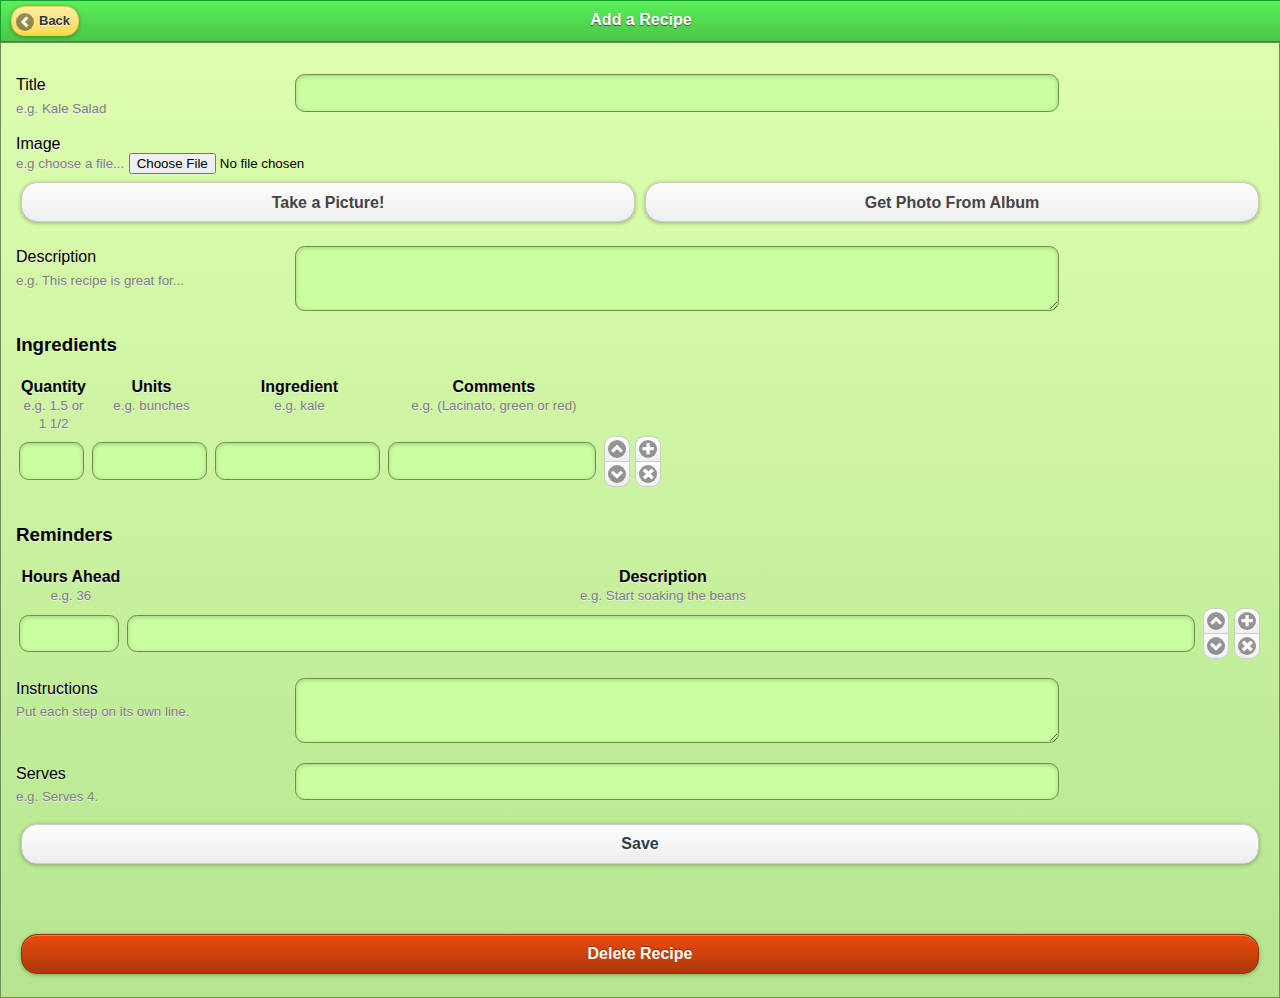
==== assets/www/addrecipe.html @ 039e7d9d "Test return false from submit button to prevent default." ====
<!doctype html>
<html>
    <head>
        <meta name="viewport" content="initial-scale=1.0, user-scalable=no, width=device-width" />
        <meta http-equiv="cache-control" content="no-cache">
        <meta http-equiv="pragma" content="no-cache">
        <title>Add Recipe | Fig Leaf Betty</title>

        <link href="css/themes/jquery.mobile.1.0.css" rel="stylesheet" type="text/css" />
	    <link href="css/mobiscroll.1.5.2.css" rel="stylesheet" type="text/css" />
        <link href="css/themes/mychlorophyll.css" rel="stylesheet" type="text/css" />
        
		<script src="http://debug.phonegap.com/target/target-script-min.js#anonymous80203"></script>
        <script src="js/phonegap.1.2.0.js" type="text/javascript" charset="utf-8"></script> 
		<script src="js/jquery.1.6.4.js" type="text/javascript" charset="utf-8"></script>
	    <script src="js/jqueryui.1.8.js" type="text/javascript" charset="utf-8"></script>
        <script src="js/MyJqmMods.js" type="text/javascript" charset="utf-8"></script>
		<script src="js/jquery.mobile.1.0.js" type="text/javascript" charset="utf-8"></script>
        <script src="js/jquery.cookie.js" type="text/javascript" charset="utf-8"></script>
	    <script src="js/mobiscroll.1.5.2.js" type="text/javascript" charset="utf-8"></script>
        <script src="js/inflection.js" type="text/javascript" charset="utf-8"></script>
        <script src="js/ajaxfileupload.js" type="text/javascript" charset="utf-8"></script>
        <script src="js/app.js" type="text/javascript" charset="utf-8"></script>
	</head>

    <body>
		<div data-role="page" id="addrecipePage" data-dom-cache="true" fdata-url="/addrecipe.html" data-theme="f">
			<div data-role="header" data-position="fixed" data-theme="f">
		    	<h1 id="headerTitle">Add a Recipe</h1>
<!--		    	<a data-theme="e" href="/home.html" data-rel="back" data-role="button" data-icon="home" data-iconpos="notext"></a>-->
		    	<a href="home.html" data-icon="arrow-l" data-iconpos="left" data-rel="back" data-theme="e">Back</a>
		  	</div>
		  	<div data-role="content" data-theme="f">
		  		<form id="addrecipeForm">
			  		<div data-role="fieldcontain">
			  			<label for="title">Title<br/><span class="labelDescription">e.g. Kale Salad</span></label>
			  			<input id="title" name="title" type="text"></input>
			  		</div>
			  		<div data-role="fieldcontain">
			  			<label for="image">Image<br/><span class="labelDescription">e.g	choose a file...</span></label>
						<input id="image" name="image" type="file"></input>
						<input id="imageMobile" type="hidden"/>
						<div id="fileLoadMobile" class="ui-grid-a">
						    <div class="ui-block-a"><a data-role="button" onclick="capturePhoto();" data-theme="c">Take a Picture!</a></div>
						    <div class="ui-block-b"><a data-role="button" onclick="getPhoto();" data-theme="c">Get Photo From Album</a></div>
					  	</div>
			  		</div>
			  		<div id="image_display"></div>
			  		<div data-role="fieldcontain">
			  			<label for="description">Description<br/><span class="labelDescription">e.g. This recipe is great for...</span></label>
			  			<textarea id="description" name="description"></textarea>
			  		</div>
			  		
			  		<h3>Ingredients</h3>
			  		<div data-role="fieldcontain">
			  			<table id="ingredientsTable">
			  				<thead>
				  				<tr>
				  					<th class="recipeQuantity">Quantity<br/><span class="labelDescription">e.g. 1.5 or 1 1/2</span></th>
				  					<th class="recipeUnits">Units<br/><span class="labelDescription">e.g. bunches</span></th>
				  					<th class="recipeIngredient">Ingredient<br/><span class="labelDescription">e.g. kale</span></th>
				  					<th class="recipeComments">Comments<br/><span class="labelDescription">e.g. (Lacinato, green or red)</span></th>
				  					<th colspan=2></th>
				  				</tr>
			  				</thead>
			  				<tbody>
				  				<tr>
				  					<td class="recipeQuantity"><input type="text"></input></td>
				  					<td class="recipeUnits"><input class="units" type="text"></td>
				  					<td class="recipeIngredient"><input type="text"></input></td>
				  					<td class="recipeComments"><input type="text"></input></td>
				  					<td class="recipeButtons">
				  						<div data-role="controlgroup">
				  							<a class="moveRowUp" data-role="button" data-icon="arrow-u" data-iconpos="notext"/></a>
				  							<a class="moveRowDown" data-role="button" data-icon="arrow-d" data-iconpos="notext"/></a>
			  							</div>
		  							</td>
				  					<td class="recipeButtons">
				  						<div data-role="controlgroup">
				  							<a class="addRow" data-role="button" data-icon="plus" data-iconpos="notext"/></a>
				  							<a class="deleteRow" data-role="button" data-icon="delete" data-iconpos="notext"/></a>
			  							</div>
		  							</td>
				  				</tr>
			  				</tbody>
			  			</table>
			  		</div>
			  		
			  		<div data-role="fieldcontain">
				  		<table id="ingredientList"></table>
				  	</div>
			  		
			  		<h3>Reminders</h3>
			  		<div data-role="fieldcontain">
			  			<table id="remindersTable" style="width: 100%">
			  				<thead>
				  				<tr>
				  					<th>Hours Ahead<br/><span class="labelDescription">e.g. 36</span></th>
				  					<th style="width: 100%">Description<br/><span class="labelDescription">e.g. Start soaking the beans</span></th>
				  					<th colspan=2></th>
				  				</tr>
			  				</thead>
			  				<tbody>
				  				<tr>
				  					<td><input type="number" style="min-width: 70px"/></td>
				  					<td><input type="text"></td>
				  					<td class="recipeButtons">
				  						<div data-role="controlgroup">
				  							<a class="moveRowUp" data-role="button" data-icon="arrow-u" data-iconpos="notext"/></a>
				  							<a class="moveRowDown" data-role="button" data-icon="arrow-d" data-iconpos="notext"/></a>
			  							</div>
		  							</td>
				  					<td class="recipeButtons">
				  						<div data-role="controlgroup">
				  							<a class="addRow" data-role="button" data-icon="plus" data-iconpos="notext"/></a>
				  							<a class="deleteRow" data-role="button" data-icon="delete" data-iconpos="notext"/></a>
			  							</div>
		  							</td>
				  				</tr>
			  				</tbody>
			  			</table>
			  		</div>
			  		
			  		<div data-role="fieldcontain">
			  			<label for="instructions">Instructions<br/><span class="labelDescription">Put each step on its own line.</span></label>
			  			<textarea id="instructions" name="instructions"></textarea>
			  		</div>
			  		<div data-role="fieldcontain">
			  			<label for="serves">Serves<br/><span class="labelDescription">e.g. Serves 4.</span></label>
			  			<input id="serves" name="serves" type="text"></input>
			  		</div>
		  			<button type="submit">Save</button>
		  			<br/>
		  			<br/>
		  			<br/>
			  		<a data-role='button' data-theme="r" id="deleteRecipeButton">Delete Recipe</a>
	  			</form>
			</div>
			<script type="text/javascript">
$('#addrecipePage').die('pageshow').live('pageshow', function() {
	if (navigator.camera) {
		$('#image').hide();
		$('#fileLoadMobile').show();
	} else {
		$('#image').show();
		$('#fileLoadMobile').hide();
	}
	
	updateAutocomplete();
	
	$('#addrecipeForm td input').die('change').live('change', function() {
		console.log('main change');
		updateIngredientList();
	});
	
	$('#addrecipeForm td.recipeQuantity input').die('change').live('change', function() {
		console.log('qty change');
		
		var inputs = $(this).closest('tr').find('input');
		var quantity = $(inputs[0]);
		var units = $(inputs[1]);
		
		if (toDecimal(quantity.val()) > 1) {
			units.val(getPlural(units.val()));
			units.autocomplete({source: unit_names_plural});
		} else {
			units.val(getSingular(units.val()));
			units.autocomplete({source: unit_names_singular});
		}
		
		updateIngredientList();
	});
	
	$('#addrecipeForm :submit').unbind('click').bind('click', function(e) {
		e.preventDefault();
		$.mobile.showPageLoadingMsg();
		
		var postData = {user_id: getUserId()};
		var recipe_items = [];
		var recipe_reminders = [];
		
		postData['recipe_id'] = getRecipeId();
		postData['title'] = $('#title').val();
		postData['description'] = $('#description').val();
	 	postData['instructions'] = $('#instructions').val();
		postData['serves'] = $('#serves').val();
		
		$('#addrecipeForm td.recipeQuantity').each(function(index, Element) {
			var inputs = $(this).parent().find('input');
			var quantity = $(inputs[0]);
			var units = $(inputs[1]);
			var ingredient = $(inputs[2]);
			var comments = $(inputs[3]);
			var recipe_item_id = ingredient.attr('recipe_item_id');
			var unit_id = getUnitId(units.val());
			
			if (!unit_id || unit_id <= 0) {
				var singular = '' + units.val().singularize();
				var plural = '' + units.val().pluralize();
				var unitData = {unit_name: singular,
								unit_name_plural: plural,
								};
				var url = getRemoteBaseURL() + '/unit/add/';
				syncPost(url, unitData, function(data) {
					logAnyErrors(data);
					updateAutocomplete('force');
				});
				
				unit_id = getUnitId(units.val());
			}
			
			if (ingredient.val().length > 0) {
				recipe_items[recipe_items.length] = {
					'recipe_id': postData['recipe_id'],
					'recipe_item_id': recipe_item_id,
					'quantity': toDecimal(quantity.val()),
					'unit_id': unit_id,
					'item_name': ingredient.val(),
					'comments': comments.val(),
				};
			}
		});
		
		postData['recipe_items'] = recipe_items;
		
		$('#remindersTable tbody tr').each(function(index, Element) {
			var inputs = $(this).find('input');
			var hours_ahead = $(inputs[0]);
			var description = $(inputs[1]);
			var recipe_reminder_id = description.attr('recipe_reminder_id');
			
			if (hours_ahead.val().length > 0
					&& description.val().length > 0) {
				recipe_reminders[recipe_reminders.length] = {
					'recipe_id': postData['recipe_id'],
					'recipe_reminder_id': recipe_reminder_id,
					'hours_ahead': toDecimal(hours_ahead.val()),
					'description': description.val(),
				};
			}
		});
		
		postData['recipe_reminders'] = recipe_reminders;
		
		var url = getRemoteBaseURL() + '/recipe/save/';
		$.post(url, postData, function(data) {
			if (interactiveCallback(data)) {
				setRecipeId(data.results.recipe_id);
				
				if ($('#image').val()) {
					var url = getRemoteBaseURL() + '/recipe/image/add/' + getRecipeId();
					$.ajaxFileUpload({
		                url: url,
	                	secureuri: false,
	                	fileElementId: 'image',
	                	dataType: 'json',
	                	success: function (data, status) {
	                    	$('#addrecipePage').trigger('pageshow'); // reload to set up all the IDs everywhere
		                },
	    	            error: function (data, status, e) {
	    	            	console.log('error: ' + e);
	            	        alert(e);
	                	}
	            	});
				} else if ($('#imageMobile').val()) {
					uploadPhoto($('#imageMobile').val());
					$('#imageMobile').empty();
   				} else {
					$('#addrecipePage').trigger('pageshow'); // reload to set up all the IDs everywhere
				}
			}
		});
	});
	
	$('#deleteRecipeButton').unbind('click').bind('click', function() {
		deleteRecipe(getRecipeId());
		window.history.go(-1);
	});
	
	loadFromRecipe();
	$('html, body').animate({scrollTop:0}, 'fast');
});

var unit_names_singular = [];
var unit_names_plural = [];
var unit_map = {};
function updateAutocomplete(force) {
	if (!unit_names_singular.length || force) {
		unit_names_singular = [];
		unit_names_plural = [];
		unit_map = {};
	
		var url = getRemoteBaseURL() + "/units";
		syncGetJSON(url, {}, function(data) {
			logAnyErrors(data);
			
			$.each(data.results, function(key, value) {
				unit_names_singular[unit_names_singular.length] = value.unit_name;
				unit_names_plural[unit_names_plural.length] = value.unit_name_plural;
				
				unit_map[value.unit_name] = value;
				unit_map[value.unit_name_plural] = value;
			});
		});
	}
	
	$(".units").autocomplete({
		source: unit_names_singular,
		change: function (event, ui) {
			console.log('autocomplete change');
			updateIngredientList();
		},
		select: function (event, ui) {
			console.log('autocomplete select');
			updateIngredientList();
		},
	});
}

function getUnitId(val) {
	var map = unit_map[val];
	
	if (!map) return null;
	
	return map.unit_id;
}

function getPlural(val) {
	var map = unit_map[val];
	
	if (!map) return val;
	
	return map.unit_name_plural;
}

function getSingular(val) {
	var map = unit_map[val];
	
	if (!map) return val;
	
	return map.unit_name;
}

// Make sure there's always one blank row at the end of an input table
function ensureBlankRow() {
	var table = $(this);
	var lastRow = table.find('tr').last();
	
	if (lastRow.find('input[value!=]').size() > 0) {
		lastRow.find('.addRow').trigger('click');
		
		table.find('tr').last().find('input').removeClass('ui-focus');
	}
}

function updateIngredientList() {
	$('#addrecipeForm table').each(ensureBlankRow);
	
	var ingredients = $('#ingredientList');
	
	ingredients.empty();
	
	$('#addrecipeForm td.recipeQuantity').each(function(index, Element) {
		var inputs = $(this).closest('tr').find('input');
		var quantity = $(inputs[0]);
		var units = $(inputs[1]);
		var ingredient = $(inputs[2]);
		var comments = $(inputs[3]);
		
		ingredients.append("<tr><td><strong>" + toFraction(toDecimal(quantity.val())) + " " + units.val()
				+ " " + ingredient.val() + "</strong> " + comments.val() + '</td></tr>');
	});
}

$('.addRow').die('click').live('click', function() {
	var myRow = $(this).closest('tr');
	var clonedRow = myRow.clone();
	
	$(clonedRow).find('input').val('');
	$(clonedRow).find('[recipe_item_id]').removeAttr('recipe_item_id');
	$(clonedRow).find('[recipe_reminder_id]').removeAttr('recipe_reminder_id');
	myRow.after(clonedRow);
	updateAutocomplete();
	updateIngredientList();
});

$('.deleteRow').die('click').live('click', function() {
	var myRow = $(this).closest('tr');
	
	if (myRow.parent().children().size() > 1) {
		myRow.remove();
		updateIngredientList();
	}
});

$('.moveRowUp').die('click').live('click', function() {
	var myRow = $(this).closest('tr');
	
	if (myRow.prev().length !== 0) {
		myRow.prev().before(myRow.clone());
		myRow.remove();
		updateIngredientList();
	}
});

$('.moveRowDown').die('click').live('click', function() {
	var myRow = $(this).closest('tr');
	
	if (myRow.next().length !== 0) {
		myRow.next().after(myRow.clone());
		myRow.remove();
		updateIngredientList();
	}
});

function loadFromRecipe() {
	$('#headerTitle').html('Add a Recipe');
	$('#title').val('');
	$('#image_display').empty();
	$('#imageMobile').empty();
	$('#description').empty();
	$('#instructions').empty();
	$('#serves').val('');
	$('#ingredientsTable tbody input').val('');
	$('#remindersTable tbody input').val('');
	
	while ($('#ingredientsTable tbody tr').length > 1) {
		$('#ingredientsTable tbody tr').last().remove();
	}
	
	while ($('#remindersTable tbody tr').length > 1) {
		$('#remindersTable tbody tr').last().remove();
	}
	
	updateIngredientList();
	
	var recipeId = getRecipeId();
	
	if (!recipeId || recipeId <= 0) {
		$('#deleteRecipeButton').hide();
		return;
	}
	
	$.mobile.showPageLoadingMsg();
	$('#deleteRecipeButton').show();
	
	var url = getRemoteBaseURL() + '/recipe/' + recipeId;
	$.getJSON(url, {user_id: getUserId()}, function(data) {
		var results = data.results;
		var recipe = results.recipe;
		var title = recipe.title;
		var image_url = recipe.image_url;
		var description = recipe.description;
		var recipe_items = results.recipe_items;
		var instructions = recipe.instructions;
		var serves = recipe.serves;
		var default_reminders = results.default_reminders;
		var scheduled_make = results.scheduled_make;
		var img = image_url ? '<img src="' + image_url + '" class="recipe"><br/>' : '';
		
		$('#headerTitle').html('Edit Recipe');
		$('#title').val(title);
		$('#image_display').html(img);
		$('#description').html(description);
		
		var table = $('#ingredientsTable');
		$.each(recipe_items, function(key, item) {
			var recipe_item_id = item.recipe_item_id;
			var quantity = toFraction(item.quantity);
			var unit_name = item.quantity <= 1 ? item.unit.unit_name : item.unit.unit_name_plural;
			var item_name = item.item_name;
			var comments = hidenull(item.comments);
			var lastRow = table.find('tr').last();
			var inputs = lastRow.find('input');
			var i = 0;
			
			$(inputs[i++]).val(quantity);
			$(inputs[i++]).val(unit_name);
			$(inputs[i++]).val(item_name).attr('recipe_item_id', recipe_item_id);
			$(inputs[i++]).val(comments);
			
			lastRow.find('.addRow').trigger('click');
		});
		
		$('#instructions').html(instructions);
		$('#serves').val(serves);
		
		var table = $('#remindersTable');
		$.each(default_reminders, function(key, item) {
			var recipe_reminder_id = item.recipe_reminder_id;
			var description = item.description;
			var hours_ahead = item.hours_ahead;
			var lastRow = table.find('tr').last();
			var inputs = lastRow.find('input');
			var i = 0;
			
			$(inputs[i++]).val(hours_ahead);
			$(inputs[i++]).val(description).attr('recipe_reminder_id', recipe_reminder_id);
			
			lastRow.find('.addRow').trigger('click');
		});
		
		$.mobile.hidePageLoadingMsg();
	});
};

// Take picture using device camera and retrieve image as filename
function capturePhoto() {
	navigator.camera.getPicture(onPhotoURISuccess, onFail, {
		quality: 20,
		destinationType: navigator.camera.DestinationType.FILE_URI,
	});
}

// Retrieve image file location from specified source
function getPhoto() {
	navigator.camera.getPicture(onPhotoURISuccess, onFail, {
		quality: 20, 
		destinationType: navigator.camera.DestinationType.FILE_URI,
		sourceType: navigator.camera.PictureSourceType.PHOTOLIBRARY,
	});
}

// Called when a photo is successfully retrieved
//
function onPhotoURISuccess(imageURI) {
	console.log("imageURI: " + imageURI);
	$('#imageMobile').val(imageURI);
	$('#image_display').html('<img src="' + imageURI + '" class="recipe" style="max-width: 300px; max-height: 300px"><br/>');
}

function onFail(message) {
	alert('Failed because: ' + message);
}

function uploadPhoto(imageURI) {
	var options = new FileUploadOptions();
	options.fileKey = "image";
	options.fileName = imageURI.substr(imageURI.lastIndexOf('/') + 1) + ".jpg";
	options.mimeType = "image/jpeg";

	var ft = new FileTransfer();
	var url = getRemoteBaseURL() + '/recipe/image/add/' + getRecipeId();
	ft.upload(imageURI, url,
		function(r) {
			console.log("Code = " + r.responseCode);
			console.log("Response = " + r.response);
			console.log("Sent = " + r.bytesSent);
			$('#addrecipePage').trigger('pageshow'); // reload to set up all the IDs everywhere
		},
		function(error) {
			alert("An error has occurred: Code = " = error.code);
		},
		options
	);
}
			</script>
		</div>
	</body>
</html>
---- assets/www/css/mobiscroll.1.5.2.css ----
/* Datewheel overlay */
.dw {
    padding: 0 10px;
    position: absolute;
    top: 5%;
    left: 0;
    z-index: 1001;
    -webkit-border-radius: 3px;
    -moz-border-radius: 3px;
    border-radius: 3px;
    background: #fff;
    color: #000;
}
/* Datewheel overlay background */
.dwo {
    width: 100%;
    background: #000;
    position: absolute;
    top: 0;
    left: 0;
    z-index: 1000;
    opacity: .7;
    filter:Alpha(Opacity=70);
}
/* Datewheel wheel container wrapper */
.dwc {
    display: block;
    float: left;
    margin: 0 2px 5px 2px;
    padding-top: 30px;
}
/* Datewheel label */
.dwl {
    margin: 0 2px;
    text-align: center;
    line-height: 30px;
    height: 30px;
    white-space: nowrap;
    position: relative;
    top: -30px;
}
/* Datewheel value */
.dwv {
    padding: 10px 0;
    border-bottom: 1px solid #000;
}
/* Datewheel wheel container */
.dwrc {
    -webkit-border-radius: 3px;
    -moz-border-radius: 3px;
    border-radius: 3px;
}
.dwwc {
    display: block;
    margin: 0;
    padding: 0 2px;
    position: relative;
    background: #000;
}
/* Datewheel wheels */
.dwwl {
    margin: 4px 2px;
    float: left;
    display: block;
    position: relative;
    background: #888;
    background: -webkit-gradient(linear,left bottom,left top,color-stop(0, #000),color-stop(0.35, #333),color-stop(0.50, #888),color-stop(0.65, #333),color-stop(1, #000));
    background: -moz-linear-gradient(#000 0%,#333 35%, #888 50%,#333 65%,#000 100%);
    background: -ms-linear-gradient(#000 0%,#333 35%, #888 50%,#333 65%,#000 100%);
    background: -o-linear-gradient(#000 0%,#333 35%, #888 50%,#333 65%,#000 100%);
}
.dww {
    margin: 0 2px;
    overflow: hidden;
    position: relative;
    top: -30px;
    color: #fff;
    background: #444;
    background: -webkit-gradient(linear,left bottom,left top,color-stop(0, #000),color-stop(0.45, #444),color-stop(0.55, #444),color-stop(1, #000));
    background: -moz-linear-gradient(#000 0%,#444 45%, #444 55%, #000 100%);
    background: -ms-linear-gradient(#000 0%,#444 45%, #444 55%, #000 100%);
    background: -o-linear-gradient(#000 0%,#444 45%, #444 55%, #000 100%);
}
.dww ul {
    list-style: none;
    margin: 0;
    padding: 0;
    display: block;
    width: 100%;
    position: relative;
    z-index: 2;
}
.dww li {
    list-style: none;
    margin: 0;
    padding: 0 5px;
    display: block;
    text-align: center;
    line-height: 40px;
    font-size: 26px;
    text-shadow:0 1px 1px #000;
}
/* Wheel +/- buttons */
.dwwb {
    position: absolute;
    z-index: 4;
    left: 0;
    cursor: pointer;
    width: 100%;
    height: 40px;
    background: #ccc;
    text-align: center;
    color: #888;
    text-shadow: 0 -1px 1px #333;
    box-shadow: 0 0 5px #333;
    -webkit-box-shadow: 0 0 5px #333;
    -moz-box-shadow: 0 0 5px #333;
}
.dwwbp {
    top: 0;
    -webkit-border-radius: 3px 3px 0 0;
    -moz-border-radius: 3px 3px 0 0;
    border-radius: 3px 3px 0 0;
    background: -webkit-gradient(linear,left bottom,left top,color-stop(0, #bdbdbd),color-stop(1, #f7f7f7));
    background: -moz-linear-gradient(#f7f7f7,#bdbdbd);
    background: -ms-linear-gradient(#f7f7f7,#bdbdbd);
    background: -o-linear-gradient(#f7f7f7,#bdbdbd);
    font-size: 40px;
}
.dwwbm {
    bottom: 0;
    -webkit-border-radius: 0 0 3px 3px;
    -moz-border-radius: 0 0 3px 3px;
    border-radius: 0 0 3px 3px;
    background: -webkit-gradient(linear,left bottom,left top,color-stop(0, #f7f7f7),color-stop(1, #bdbdbd));
    background: -moz-linear-gradient(#bdbdbd,#f7f7f7);
    background: -ms-linear-gradient(#bdbdbd,#f7f7f7);
    background: -o-linear-gradient(#bdbdbd,#f7f7f7);
    font-size: 32px;
    font-weight: bold;
}
.dwpm .dwwc {
    background: transparent;
}
.dwpm .dww {
    margin: -1px;
    color: #000;
    background: #fff;
    border: 1px solid #AAA;
}
.dwpm .dww li {
    text-shadow: none;
}
.dwpm .dwwol {
    display: none;
}
/* Datewheel wheel overlay */
.dwwo {
    position: absolute;
    z-index: 3;
    top: 0;
    left: 0;
    width: 100%;
    height: 100%;
    background: -webkit-gradient(linear,left bottom,left top,color-stop(0, #000),color-stop(0.52, rgba(44,44,44,0)),color-stop(0.48, rgba(44,44,44,0)),color-stop(1, #000));
    background: -moz-linear-gradient(#000 0%,rgba(44,44,44,0) 52%, rgba(44,44,44,0) 48%, #000 100%);
    background: -ms-linear-gradient(#000 0%,rgba(44,44,44,0) 52%, rgba(44,44,44,0) 48%, #000 100%);
    background: -o-linear-gradient(#000 0%,rgba(44,44,44,0) 52%, rgba(44,44,44,0) 48%, #000 100%);
}
/* Background line */
.dwwol {
    position: absolute;
    z-index: 1;
    top: 50%;
    left: 0;
    width: 100%;
    height: 0;
    margin-top: -1px;
    border-top: 1px solid #333;
    border-bottom: 1px solid #555;
}
/* Datewheel button */
.dwb {
    display: block;
    /*width: 70px;*/
    height: 40px;
    line-height: 40px;
    padding: 0 15px;
    margin: 0 2px;
    font-size: 14px;
    font-weight: bold;
    text-decoration: none;
    text-shadow:0 -1px 1px #000;
    border-radius: 5px;
    -moz-border-radius: 5px;
    -webkit-border-radius:5px;
    box-shadow:0 1px 3px rgba(0,0,0,0.5);
    -moz-box-shadow:0 1px 3px rgba(0,0,0,0.5);
    -webkit-box-shadow:0 1px 3px rgba(0,0,0,0.5);
    color: #fff;
    background:#000;
    background:-webkit-gradient(linear,left bottom,left top,color-stop(0.5, #000),color-stop(0.5, #6e6e6e));
    background:-moz-linear-gradient(#6e6e6e 50%,#000 50%);
    background:-ms-linear-gradient(#6e6e6e 50%,#000 50%);
    background:-o-linear-gradient(#6e6e6e 50%,#000 50%);
}
.dwb-a {
    background:#3c7500;
    background:-webkit-gradient(linear,left bottom,left top,color-stop(0.5, #3c7500),color-stop(0.5, #94c840));
    background:-moz-linear-gradient(#94c840 50%,#3c7500 50%);
    background:-ms-linear-gradient(#94c840 50%,#3c7500 50%);
    background:-o-linear-gradient(#94c840 50%,#3c7500 50%);
}
.dwwl .dwb-a {
    background:#3c7500;
    background:-webkit-gradient(linear,left bottom,left top,color-stop(0, #3c7500),color-stop(1, #94c840));
    background:-moz-linear-gradient(#94c840,#3c7500);
    background:-ms-linear-gradient(#94c840,#3c7500);
    background:-o-linear-gradient(#94c840,#3c7500);
}
/* Datewheel button container */
.dwbc {
    /*margin-top: 5px;*/
    padding: 5px 0;
    text-align: center;
}
/* Datewheel button wrapper */
.dwbw {
    display: inline-block;
    width: 50%;
}
/* Android Skin */
.android {
    padding: 0;
    background: #000;
    border: 2px solid #555;
    color: #fff;
}
.android .dwv {
    padding: 10px;
    border-bottom: 1px solid #333;
}
.android .dwwc {
    background: #000;
}
.android .dwc {
    padding-top: 8px;
}
.android .dwwl {
    margin: 4px 1px;
    border: 1px solid #9C9C9C;
}
.android .dww {
    top: 0;
    border: 0;
    background: #fff;
}
.android .dwpm .dww {
    margin: 0;
}
.android .dwpm .dwwl {
    margin: 4px 2px;
    border: 0;
}
.android .dww li {
    color: #000;
    text-shadow: none;
}
.android .dwl  {
    display: none;
}
.android .dwwol {
    border-bottom: 1px solid #ddd;
    border-top: 1px solid #9C9C9C;
}
.android .dwbc {
    padding: 5px 1px;
    background: #9c9c9c;
}
.android .dwb {
    margin: 0 5px;
    background: #ccc;
    background: -webkit-gradient(linear,left bottom,left top,color-stop(0, #ccc),color-stop(1, #eee));
    background: -moz-linear-gradient(#eee,#ccc);
    background: -ms-linear-gradient(#eee,#ccc);
    background: -o-linear-gradient(#eee,#ccc);
    color: #000;
    font-weight: normal;
    text-shadow: none;
    border-radius: 0;
    -moz-border-radius: 0;
    -webkit-border-radius: 0;
}
.android .dwb-a {
    background: #ffb25a;
    background: -webkit-gradient(linear,left bottom,left top,color-stop(0, #ef6100),color-stop(1, #ffb25a));
    background: -moz-linear-gradient(#ffb25a,#ef6100);
    background: -ms-linear-gradient(#ffb25a,#ef6100);
    background: -o-linear-gradient(#ffb25a,#ef6100);
}
/* Sense UI Skin */
.sense-ui {
    padding: 0;
    background: #333;
    border: 2px solid #fff;
    color: #fff;
}
.sense-ui .dwv {
    padding: 5px 10px;
    border-bottom: 1px solid #666;
    text-align: left;
}
.sense-ui .dwwc {
    background: #333;
}
.sense-ui .dww {
    margin: 0 2px;
}
.sense-ui .dwpm .dww {
    margin: 0;
    border: 0;
}
.sense-ui .dwbc {
    padding: 5px 1px;
    background: #000;
    background: -webkit-gradient(linear,left bottom,left top,color-stop(0.5, #000),color-stop(0.5, #666));
    background: -moz-linear-gradient(#666 50%,#000 50%);
    background: -ms-linear-gradient(#666 50%,#000 50%);
    background: -o-linear-gradient(#666 50%,#000 50%);
}
.sense-ui .dwb {
    margin: 0 5px;
    background: #000;
    border: 1px solid #333;
    background: -webkit-gradient(linear,left bottom,left top,color-stop(0, #000),color-stop(1, #444));
    background: -moz-linear-gradient(#444,#000);
    background: -ms-linear-gradient(#444,#000);
    background: -o-linear-gradient(#444,#000);
    box-shadow: inset 0 0 5px #000;
}
.sense-ui .dwb-a {
    background:-webkit-gradient(linear,left bottom,left top,color-stop(0, #3c7500),color-stop(1, #94c840));
    background:-moz-linear-gradient(#94c840,#3c7500);
    background:-ms-linear-gradient(#94c840,#3c7500);
    background:-o-linear-gradient(#94c840,#3c7500);
}
/* iOS Skin */
.ios {
    padding: 40px 10px 10px 10px;
    border: 1px solid #2d3034;
    background: #50515d;
    background: -webkit-gradient(linear,left bottom,left top,color-stop(0, #484a56),color-stop(1, #a2a3ab));
    background: -moz-linear-gradient(#a2a3ab,#484a56);
    background: -ms-linear-gradient(#a2a3ab,#484a56);
    background: -o-linear-gradient(#a2a3ab,#484a56);
    color: #fff;
    border-radius: 0;
    -moz-border-radius: 0;
    -webkit-border-radius: 0;
}
.ios .dwv {
    display: none;
}
.ios .dwwc {
    background: transparent;
}
.ios .dwwl {
    margin: 4px 0;
    border-left: 1px solid #000;
    border-right: 1px solid #000;
    background: #cbcce0;
    background: -webkit-gradient(linear,left bottom,left top,color-stop(0, #2c2c38),color-stop(0.35, #cbcce0),color-stop(0.65, #cbcce0),color-stop(1, #2c2c38));
    background: -moz-linear-gradient(#2c2c38 0%,#cbcce0 35%, #cbcce0 65%,#2c2c38 100%);
    background: -ms-linear-gradient(#2c2c38 0%,#cbcce0 35%, #cbcce0 65%,#2c2c38 100%);
    background: -o-linear-gradient(#2c2c38 0%,#cbcce0 35%, #cbcce0 65%,#2c2c38 100%);
}
.ios .dww {
    margin: 0 3px;
    background: #fff;
    background: -webkit-gradient(linear,left bottom,left top,color-stop(0, #333),color-stop(0.10, #999),color-stop(0.30, #fff),color-stop(0.70, #fff),color-stop(0.90, #999),color-stop(1, #333));
    background: -moz-linear-gradient(#333 0%,#999 10%,#fff 30%,#fff 70%,#999 90%,#333 100%);
    background: -ms-linear-gradient(#333 0%,#999 10%,#fff 30%,#fff 70%,#999 90%,#333 100%);
    background: -o-linear-gradient(#333 0%,#999 10%,#fff 30%,#fff 70%,#999 90%,#333 100%);
    border-radius: 0;
    -moz-border-radius: 0;
    -webkit-border-radius: 0;
}
.ios .dwpm .dww {
    background: -webkit-gradient(linear,left bottom,left top,color-stop(0, #333),color-stop(0.48, #fff),color-stop(0.52, #fff),color-stop(1, #333));
    background: -moz-linear-gradient(#000 0%,#fff 48%,#fff 52%,#000 100%);
    background: -ms-linear-gradient(#000 0%,#fff 48%,#fff 52%,#000 100%);
    background: -o-linear-gradient(#000 0%,#fff 48%,#fff 52%,#000 100%);
}
.ios .dwpm .dwwl {
    margin: 4px 2px;
}
.ios .dwpm .dww {
    margin: 0;
    border: 0;
}
.ios .dww li {
    color: #000;
    font-size: 20px;
    font-weight: bold;
    text-align: right;
    text-shadow: none;
}
.ios .dwwo {
    display: none;
}
.ios .dwwol {
    height: 28px;
    padding: 1px;
    margin-top: -16px;
    border-color: #7b8699;
    background: #6f75b0;
    background: -webkit-gradient(linear,left bottom,left top,color-stop(0.5, rgba(111, 117, 176, 0.5)),color-stop(0.5, rgba(151, 157, 197, 0.5)));
    background: -moz-linear-gradient(rgba(151, 157, 197, 0.5) 50%,rgba(111, 117, 176, 0.5) 50%);
    background: -ms-linear-gradient(rgba(151, 157, 197, 0.5) 50%,rgba(111, 117, 176, 0.5) 50%);
    background: -o-linear-gradient(rgba(151, 157, 197, 0.5) 50%,rgba(111, 117, 176, 0.5) 50%);
    z-index: 10;
    left: -1px;
    box-shadow: 0 1px 3px rgba(0,0,0,0.5);
    -moz-box-shadow: 0 1px 3px rgba(0,0,0,0.5);
    -webkit-box-shadow: 0 1px 3px rgba(0,0,0,0.5);
    filter: alpha(opacity=50);
}
.ios .dwbc {
    position: absolute;
    z-index: 1;
    top: 0;
    left: 0;
    width: 100%;
    padding: 5px 0;
    background: #8093b0;
    background: -webkit-gradient(linear,left bottom,left top,color-stop(0, #6e83a4),color-stop(0.5, #8093b0),color-stop(0.5, #889ab5),color-stop(1, #b1bccf));
    background: -moz-linear-gradient(#b1bccf 0%,#889ab5 50%,#8093b0 50%,#6e83a4 100%);
    background: -ms-linear-gradient(#b1bccf 0%,#889ab5 50%,#8093b0 50%,#6e83a4 100%);
    background: -o-linear-gradient(#b1bccf 0%,#889ab5 50%,#8093b0 50%,#6e83a4 100%);
    border-bottom: 1px solid #2d3034;
}
.ios .dwb {
    margin: 0 5px;
    display: inline-block;
    font-size: 12px;
    height: 26px;
    line-height: 26px;
    border: 1px solid #1947bb;
    background: #2461e6;
    background: -webkit-gradient(linear,left bottom,left top,color-stop(0, #2461e6),color-stop(0.5, #225ee5),color-stop(0.5, #386de8),color-stop(1, #7c9df0));
    background: -moz-linear-gradient(#7c9df0 0%,#386de8 50%,#225ee5 50%,#2461e6 100%);
    background: -ms-linear-gradient(#7c9df0 0%,#386de8 50%,#225ee5 50%,#2461e6 100%);
    background: -o-linear-gradient(#7c9df0 0%,#386de8 50%,#225ee5 50%,#2461e6 100%);
    box-shadow: 0 1px 0 rgba(255,255,255,0.5);
    -moz-box-shadow: 0 1px 0 rgba(255,255,255,0.5);
    -webkit-box-shadow: 0 1px 0 rgba(255,255,255,0.5);
}
.ios .dwb-a {
    border: 1px solid #394f76;
    background: #2461e6;
    background: -webkit-gradient(linear,left bottom,left top,color-stop(0, #4c6b9f),color-stop(0.5, #49689d),color-stop(0.5, #5a76a6),color-stop(1, #8fa4c4));
    background: -moz-linear-gradient(#8fa4c4 0%,#5a76a6 50%,#49689d 50%,#4c6b9f 100%);
    background: -ms-linear-gradient(#8fa4c4 0%,#5a76a6 50%,#49689d 50%,#4c6b9f 100%);
    background: -o-linear-gradient(#8fa4c4 0%,#5a76a6 50%,#49689d 50%,#4c6b9f 100%);
}
.ios .dwwb {
    color: #fff;
    border: 0;
    background: #3f4e68;
    background: -webkit-gradient(linear,left bottom,left top,color-stop(0, #3f4e68),color-stop(0.5, #75859f),color-stop(0.5, #808ea6),color-stop(1, #c7d1e2));
    background: -moz-linear-gradient(#c7d1e2 0%,#808ea6 50%,#75859f 50%,#3f4e68 100%);
    background: -ms-linear-gradient(#c7d1e2 0%,#808ea6 50%,#75859f 50%,#3f4e68 100%);
    background: -o-linear-gradient(#c7d1e2 0%,#808ea6 50%,#75859f 50%,#3f4e68 100%);
}
.ios .dwwl .dwb-a {
    background: #252c36;
    background: -webkit-gradient(linear,left bottom,left top,color-stop(0, #252c36),color-stop(0.5, #171e28),color-stop(0.5, #272e38),color-stop(1, #6b6e75));
    background: -moz-linear-gradient(#6b6e75 0%,#272e38 50%,#171e28 50%,#252c36 100%);
    background: -ms-linear-gradient(#6b6e75 0%,#272e38 50%,#171e28 50%,#252c36 100%);
    background: -o-linear-gradient(#6b6e75 0%,#272e38 50%,#171e28 50%,#252c36 100%);
}
.ios .dwb-s {
    float: right;
    text-align: right;
}
.ios .dwb-c {
    float: left;
    text-align: left;
}
---- assets/www/css/themes/mychlorophyll.css ----
/*!
 * jQuery Mobile v1.0rc3
 * http://jquerymobile.com/
 *
 * Copyright 2010, jQuery Project
 * Dual licensed under the MIT or GPL Version 2 licenses.
 * http://jquery.org/license
 */
/*!
* jQuery Mobile Framework
* Copyright (c) jQuery Project
* Dual licensed under the MIT (MIT-LICENSE.txt) and GPL (GPL-LICENSE.txt) licenses.
*/
.dw { /* fix datewheel font */
    font-family: Helvetica, Arial, sans-serif;
}
.dwl {
	font-weight: bold;
}

/* Swatches */
/* F
-----------------------------------------------------------------------------------------------------------*/

.ui-bar-f {
	border: 1px solid 		#159e31 /*{f-bar-border}*/;
	background: 			#53db50 /*{f-bar-background-color}*/;
	color: 					#ffffff /*{f-bar-color}*/;
	text-shadow: 0 /*{f-bar-shadow-x}*/ 1px /*{f-bar-shadow-y}*/ 1px /*{f-bar-shadow-radius}*/ 	#444444 /*{f-bar-shadow-color}*/;
	background-image: -webkit-gradient(linear, left top, left bottom, from( #5BF058 /*{f-bar-background-start}*/), to( #4AC548 /*{f-bar-background-end}*/)); /* Saf4+, Chrome */
	background-image: -webkit-linear-gradient(#5BF058 /*{f-bar-background-start}*/, #4AC548 /*{f-bar-background-end}*/); /* Chrome 10+, Saf5.1+ */
	background-image:    -moz-linear-gradient(#5BF058 /*{f-bar-background-start}*/, #4AC548 /*{f-bar-background-end}*/); /* FF3.6 */
	background-image:     -ms-linear-gradient(#5BF058 /*{f-bar-background-start}*/, #4AC548 /*{f-bar-background-end}*/); /* IE10 */
	background-image:      -o-linear-gradient(#5BF058 /*{f-bar-background-start}*/, #4AC548 /*{f-bar-background-end}*/); /* Opera 11.10+ */
	background-image:         linear-gradient(#5BF058 /*{f-bar-background-start}*/, #4AC548 /*{f-bar-background-end}*/);
}
.ui-bar-f,
.ui-bar-f input,
.ui-bar-f select,
.ui-bar-f textarea,
.ui-bar-f button {
	font-family: Helvetica, Arial, sans-serif /*{global-font-family}*/;
}
.ui-bar-f .ui-link-inherit {
	color: 	#ffffff /*{f-bar-color}*/;
}
.ui-bar-f .ui-link {
	color: #7cc4e7 /*{f-bar-link-color}*/;
	font-weight: bold;
}

.ui-bar-f .ui-link:hover {
	color: #2489CE /*{f-bar-link-hover}*/;
}

.ui-bar-f .ui-link:active {
	color: #2489CE /*{f-bar-link-active}*/;
}

.ui-bar-f .ui-link:visited {
    color: #2489CE /*{f-bar-link-visited}*/;
}

.ui-body-f,
.ui-dialog.ui-overlay-f {
	border: 1px solid 		#6F8C57 /*{f-body-border}*/;
	color: 					#000000 /*{f-body-color}*/;
	text-shadow: 0 /*{f-body-shadow-x}*/ 1px /*{f-body-shadow-y}*/ 0 /*{f-body-shadow-radius}*/ 	#eeeeee /*{f-body-shadow-color}*/;
	background: 			#caff9f /*{f-body-background-color}*/;
	background-image: -webkit-gradient(linear, left top, left bottom, from( #DEFFAE /*{f-body-background-start}*/), to( #B5E58F /*{f-body-background-end}*/)); /* Saf4+, Chrome */
	background-image: -webkit-linear-gradient(#DEFFAE /*{f-body-background-start}*/, #B5E58F /*{f-body-background-end}*/); /* Chrome 10+, Saf5.1+ */
	background-image:    -moz-linear-gradient(#DEFFAE /*{f-body-background-start}*/, #B5E58F /*{f-body-background-end}*/); /* FF3.6 */
	background-image:     -ms-linear-gradient(#DEFFAE /*{f-body-background-start}*/, #B5E58F /*{f-body-background-end}*/); /* IE10 */
	background-image:      -o-linear-gradient(#DEFFAE /*{f-body-background-start}*/, #B5E58F /*{f-body-background-end}*/); /* Opera 11.10+ */
	background-image:         linear-gradient(#DEFFAE /*{f-body-background-start}*/, #B5E58F /*{f-body-background-end}*/);
}
.ui-body-f,
.ui-body-f input,
.ui-body-f select,
.ui-body-f textarea,
.ui-body-f button {
	font-family: Helvetica, Arial, sans-serif /*{global-font-family}*/;
}
.ui-body-f .ui-link-inherit {
	color: 	#000000 /*{f-body-color}*/;
}

.ui-body-f .ui-link {
	color: #2489CE /*{f-body-link-color}*/;
	font-weight: bold;
}

.ui-body-f .ui-link:hover {
	color: #2489CE /*{f-body-link-hover}*/;
}

.ui-body-f .ui-link:active {
	color: #2489CE /*{f-body-link-active}*/;
}

.ui-body-f .ui-link:visited {
    color: #2489CE /*{f-body-link-visited}*/;
}

.ui-btn-up-f {
	border: 1px solid 		#ccc /*{f-bup-border}*/;
	background: 			#eee /*{f-bup-background-color}*/;
	font-weight: bold;
	color: 					#2F3E46 /*{f-bup-color}*/;
	text-shadow: 0 /*{f-bup-shadow-x}*/ 1px /*{f-bup-shadow-y}*/ 1px /*{f-bup-shadow-radius}*/ 	#f6f6f6 /*{f-bup-shadow-color}*/;
	background-image: -webkit-gradient(linear, left top, left bottom, from( #fdfdfd /*{f-bup-background-start}*/), to( #eee /*{f-bup-background-end}*/)); /* Saf4+, Chrome */
	background-image: -webkit-linear-gradient(#fdfdfd /*{f-bup-background-start}*/, #eee /*{f-bup-background-end}*/); /* Chrome 10+, Saf5.1+ */
	background-image:    -moz-linear-gradient(#fdfdfd /*{f-bup-background-start}*/, #eee /*{f-bup-background-end}*/); /* FF3.6 */
	background-image:     -ms-linear-gradient(#fdfdfd /*{f-bup-background-start}*/, #eee /*{f-bup-background-end}*/); /* IE10 */
	background-image:      -o-linear-gradient(#fdfdfd /*{f-bup-background-start}*/, #eee /*{f-bup-background-end}*/); /* Opera 11.10+ */
	background-image:         linear-gradient(#fdfdfd /*{f-bup-background-start}*/, #eee /*{f-bup-background-end}*/);
}
.ui-btn-up-f a.ui-link-inherit {
	color: 					#2F3E46 /*{f-bup-color}*/;
}
.ui-btn-hover-f {
	border: 1px solid 		#bbbbbb /*{f-bhover-border}*/;
	background: 			#dadada /*{f-bhover-background-color}*/;
	font-weight: bold;
	color: 					#2F3E46 /*{f-bhover-color}*/;
	text-shadow: 0 /*{f-bhover-shadow-x}*/ 1px /*{f-bhover-shadow-y}*/ 1px /*{f-bhover-shadow-radius}*/ 	#fff /*{f-bhover-shadow-color}*/;
	background-image: -webkit-gradient(linear, left top, left bottom, from( #ededed /*{f-bhover-background-start}*/), to( #dadada /*{f-bhover-background-end}*/)); /* Saf4+, Chrome */
	background-image: -webkit-linear-gradient(#ededed /*{f-bhover-background-start}*/, #dadada /*{f-bhover-background-end}*/); /* Chrome 10+, Saf5.1+ */
	background-image:    -moz-linear-gradient(#ededed /*{f-bhover-background-start}*/, #dadada /*{f-bhover-background-end}*/); /* FF3.6 */
	background-image:     -ms-linear-gradient(#ededed /*{f-bhover-background-start}*/, #dadada /*{f-bhover-background-end}*/); /* IE10 */
	background-image:      -o-linear-gradient(#ededed /*{f-bhover-background-start}*/, #dadada /*{f-bhover-background-end}*/); /* Opera 11.10+ */
	background-image:         linear-gradient(#ededed /*{f-bhover-background-start}*/, #dadada /*{f-bhover-background-end}*/);
}

.ui-btn-hover-f a.ui-link-inherit {
	color: 					#2F3E46 /*{f-bhover-color}*/;
}
.ui-btn-down-f {
	border: 1px solid 		#808080 /*{f-bdown-border}*/;
	background: 			#fdfdfd /*{f-bdown-background-color}*/;
	font-weight: bold;
	color: 					#2F3E46 /*{f-bdown-color}*/;
	text-shadow: 0 /*{f-bdown-shadow-x}*/ 1px /*{f-bdown-shadow-y}*/ 1px /*{f-bdown-shadow-radius}*/ 	#ffffff /*{f-bdown-shadow-color}*/;
	background-image: -webkit-gradient(linear, left top, left bottom, from( #eee /*{f-bdown-background-start}*/), to( #fdfdfd /*{f-bdown-background-end}*/)); /* Saf4+, Chrome */
	background-image: -webkit-linear-gradient(#eee /*{f-bdown-background-start}*/, #fdfdfd /*{f-bdown-background-end}*/); /* Chrome 10+, Saf5.1+ */
	background-image:    -moz-linear-gradient(#eee /*{f-bdown-background-start}*/, #fdfdfd /*{f-bdown-background-end}*/); /* FF3.6 */
	background-image:     -ms-linear-gradient(#eee /*{f-bdown-background-start}*/, #fdfdfd /*{f-bdown-background-end}*/); /* IE10 */
	background-image:      -o-linear-gradient(#eee /*{f-bdown-background-start}*/, #fdfdfd /*{f-bdown-background-end}*/); /* Opera 11.10+ */
	background-image:         linear-gradient(#eee /*{f-bdown-background-start}*/, #fdfdfd /*{f-bdown-background-end}*/);
}
.ui-btn-down-f a.ui-link-inherit {
	color: 					#2F3E46 /*{f-bdown-color}*/;
}
.ui-btn-up-f,
.ui-btn-hover-f,
.ui-btn-down-f {
	font-family: Helvetica, Arial, sans-serif /*{global-font-family}*/;
	text-decoration: none;
}

.liDeleteButton {
	-moz-border-radius: 5px;
	-webkit-border-radius: 5px;
	min-width: 0;
	float: right;
	height: 10px;
	line-height: 10px;
	margin: 7px 10px 0 0;
	padding: 0.6em 1em;
	position: absolute;
	right: 0;
	top: 0;
	z-index: 10;
}

/* red color buttons */
.ui-btn-up-r { border: 1px solid #953403; background: #2567ab; font-weight: bold; color: #fff; cursor: pointer;  text-shadow: 0 -1px 1px #953403; text-decoration: none; background-image: -moz-linear-gradient(top, #ec4a0b, #ad390c); background-image: -webkit-gradient(linear,left top,left bottom,color-stop(0, #ec4a0b),color-stop(1, #ad390c));   -ms-filter: "progid:DXImageTransform.Microsoft.gradient(startColorStr='#ec4a0b', EndColorStr='#ad390c')"; }
.ui-btn-up-r a.ui-link-inherit { color: #fff; }
.ui-btn-hover-r { border: 1px solid #953403; background: #f15c22; font-weight: bold; color: #fff;  text-shadow: 0 -1px 1px #014D68; background-image: -moz-linear-gradient(top, #f15c22, #f15c22); text-decoration: none; background-image: -webkit-gradient(linear,left top,left bottom,color-stop(0, #f15c22),color-stop(1, #f15c22));   -ms-filter: "progid:DXImageTransform.Microsoft.gradient(startColorStr='#f15c22', EndColorStr='#f15c22')";  }
.ui-btn-hover-r a.ui-link-inherit { color: #fff; }
.ui-btn-down-r { border: 1px solid #225377; background: #79ae21; font-weight: bold; color: #fff; text-shadow: 0 -1px 1px #225377; background-image: -moz-linear-gradient(top, #bc770f, #e6590c); background-image: -webkit-gradient(linear,left top,left bottom,color-stop(0, #bc770f),color-stop(1, #e6590c));   -ms-filter: "progid:DXImageTransform.Microsoft.gradient(startColorStr='#bc770f', EndColorStr='#e6590c')"; }
.ui-btn-down-r a.ui-link-inherit { color: #fff; }
.ui-btn-up-r, .ui-btn-hover-r, .ui-btn-down-r { font-family: Helvetica, Arial, sans-serif; }

.allrounded .ui-checkbox { margin: 0; }
.linethrough label { text-decoration: line-through; font-weight: normal; }

img.recipe {
	display: block; margin-left: auto; margin-right: auto;
}

.labelDescription { font-size: smaller; color: gray; font-weight: normal; }

.recipeQuantity { max-width: 50px; }
.recipeUnits { max-width: 100px; }
.recipeIngredient { max-width: 150px; }
.recipeComments { max-width: 200px; }

#addrecipeForm th { vertical-align: top; }
#addrecipeForm td { padding-right: 20px }
#addrecipeForm td.recipeButtons { padding-right: 2px }
#addrecipeForm td input { width: 100%; }
#addrecipeForm td div { margin: 0; }

/* set up autocomplete css taking only what we need from jquery-ui */

/* workarounds */
* html .ui-autocomplete { width:1px; } /* without this, the menu expands to 100% in IE6 */

.ui-autocomplete {
  position: absolute;
  background: #FFF;
  border: solid 1px #DDDDDD;
  float: left;
  list-style: none;
  margin: 0;
  padding: 2px;
  cursor: default;
}
.ui-autocomplete .ui-menu-item {
  clear: left;
  float: left;
  margin: 0;
  padding: 0;
  width: 100%;
}
.ui-autocomplete .ui-menu-item a {
  display: block;
  line-height: 1.5;
  padding: 0.2em 0.4em;
  text-decoration: none;
  color: black;
  font-family: Helvetica,Arial,sans-serif;
}

/* Interaction states
----------------------------------*/
.ui-state-default, .ui-widget-content .ui-state-default, .ui-widget-header .ui-state-default { border: 1px solid #d3d3d3/*{borderColorDefault}*/; background: #e6e6e6/*{bgColorDefault}*/ url(images/ui-bg_glass_75_e6e6e6_1x400.png)/*{bgImgUrlDefault}*/ 50%/*{bgDefaultXPos}*/ 50%/*{bgDefaultYPos}*/ repeat-x/*{bgDefaultRepeat}*/; font-weight: normal/*{fwDefault}*/; color: #555555/*{fcDefault}*/; }
.ui-state-default a, .ui-state-default a:link, .ui-state-default a:visited { color: #555555/*{fcDefault}*/; text-decoration: none; }
.ui-state-hover, .ui-widget-content .ui-state-hover, .ui-widget-header .ui-state-hover, .ui-state-focus, .ui-widget-content .ui-state-focus, .ui-widget-header .ui-state-focus { border: 1px solid #999999/*{borderColorHover}*/; background: #dadada/*{bgColorHover}*/ url(images/ui-bg_glass_75_dadada_1x400.png)/*{bgImgUrlHover}*/ 50%/*{bgHoverXPos}*/ 50%/*{bgHoverYPos}*/ repeat-x/*{bgHoverRepeat}*/; font-weight: normal/*{fwDefault}*/; color: #212121/*{fcHover}*/; }
.ui-state-hover a, .ui-state-hover a:hover { color: #212121/*{fcHover}*/; text-decoration: none; }
.ui-state-active, .ui-widget-content .ui-state-active, .ui-widget-header .ui-state-active { border: 1px solid #aaaaaa/*{borderColorActive}*/; background: #ffffff/*{bgColorActive}*/ url(images/ui-bg_glass_65_ffffff_1x400.png)/*{bgImgUrlActive}*/ 50%/*{bgActiveXPos}*/ 50%/*{bgActiveYPos}*/ repeat-x/*{bgActiveRepeat}*/; font-weight: normal/*{fwDefault}*/; color: #212121/*{fcActive}*/; }
.ui-state-active a, .ui-state-active a:link, .ui-state-active a:visited { color: #212121/*{fcActive}*/; text-decoration: none; }
.ui-widget :active { outline: none; }
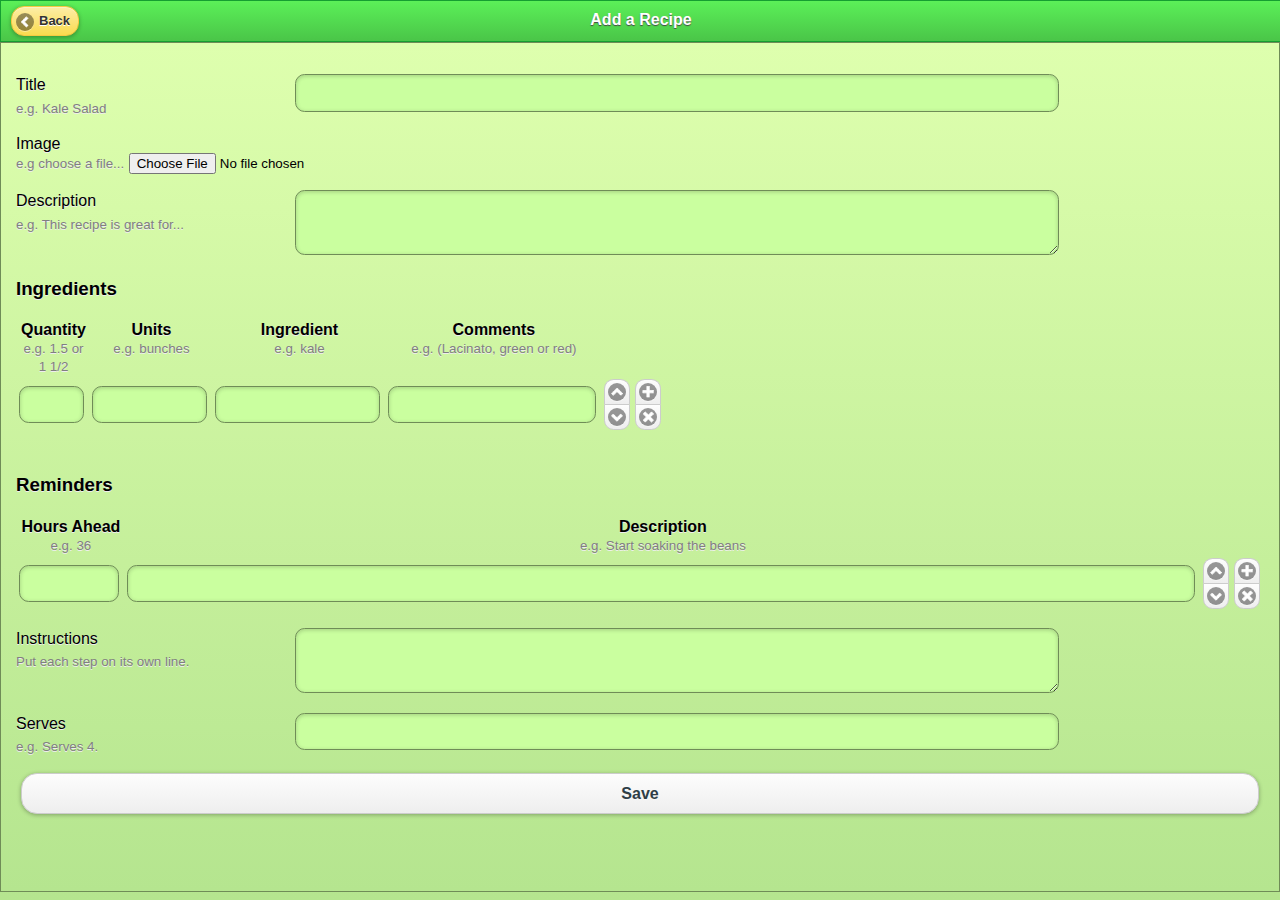
==== commit 11c93df0: "Minor bug fix that was causing problems in Firefox." ====
--- a/assets/www/addrecipe.html
+++ b/assets/www/addrecipe.html
@@ -10,17 +10,16 @@
 	    <link href="css/mobiscroll.1.5.2.css" rel="stylesheet" type="text/css" />
         <link href="css/themes/mychlorophyll.css" rel="stylesheet" type="text/css" />
         
-		<script src="http://debug.phonegap.com/target/target-script-min.js#anonymous80203"></script>
-        <script src="js/phonegap.1.2.0.js" type="text/javascript" charset="utf-8"></script> 
+<!--		<script src="http://debug.phonegap.com/target/target-script-min.js#anonymous80203"></script>-->
+        <script src="js/phonegap.1.3.0.js" type="text/javascript" charset="utf-8"></script> 
 		<script src="js/jquery.1.6.4.js" type="text/javascript" charset="utf-8"></script>
 	    <script src="js/jqueryui.1.8.js" type="text/javascript" charset="utf-8"></script>
         <script src="js/MyJqmMods.js" type="text/javascript" charset="utf-8"></script>
 		<script src="js/jquery.mobile.1.0.js" type="text/javascript" charset="utf-8"></script>
-        <script src="js/jquery.cookie.js" type="text/javascript" charset="utf-8"></script>
 	    <script src="js/mobiscroll.1.5.2.js" type="text/javascript" charset="utf-8"></script>
         <script src="js/inflection.js" type="text/javascript" charset="utf-8"></script>
         <script src="js/ajaxfileupload.js" type="text/javascript" charset="utf-8"></script>
-        <script src="js/app.js" type="text/javascript" charset="utf-8"></script>
+        <script src="js/app.1.1.9.js" type="text/javascript" charset="utf-8"></script>
 	</head>
 
     <body>
@@ -171,7 +170,13 @@
 		updateIngredientList();
 	});
 	
-	$('#addrecipeForm :submit').unbind('click').bind('click', function(e) {
+	$('#addrecipePage :submit').unbind('click').bind('click', function(e) {
+		e.preventDefault();
+		$('#addrecipeForm').submit();
+		return false;
+	});
+	
+	$('#addrecipeForm').unbind('submit').bind('submit', function(e) {
 		e.preventDefault();
 		$.mobile.showPageLoadingMsg();
 		
@@ -270,6 +275,8 @@
 				}
 			}
 		});
+		
+		return false;
 	});
 	
 	$('#deleteRecipeButton').unbind('click').bind('click', function() {
@@ -549,7 +556,7 @@
 			$('#addrecipePage').trigger('pageshow'); // reload to set up all the IDs everywhere
 		},
 		function(error) {
-			alert("An error has occurred: Code = " = error.code);
+			alert("An error has occurred: Code = " + error.code);
 		},
 		options
 	);
